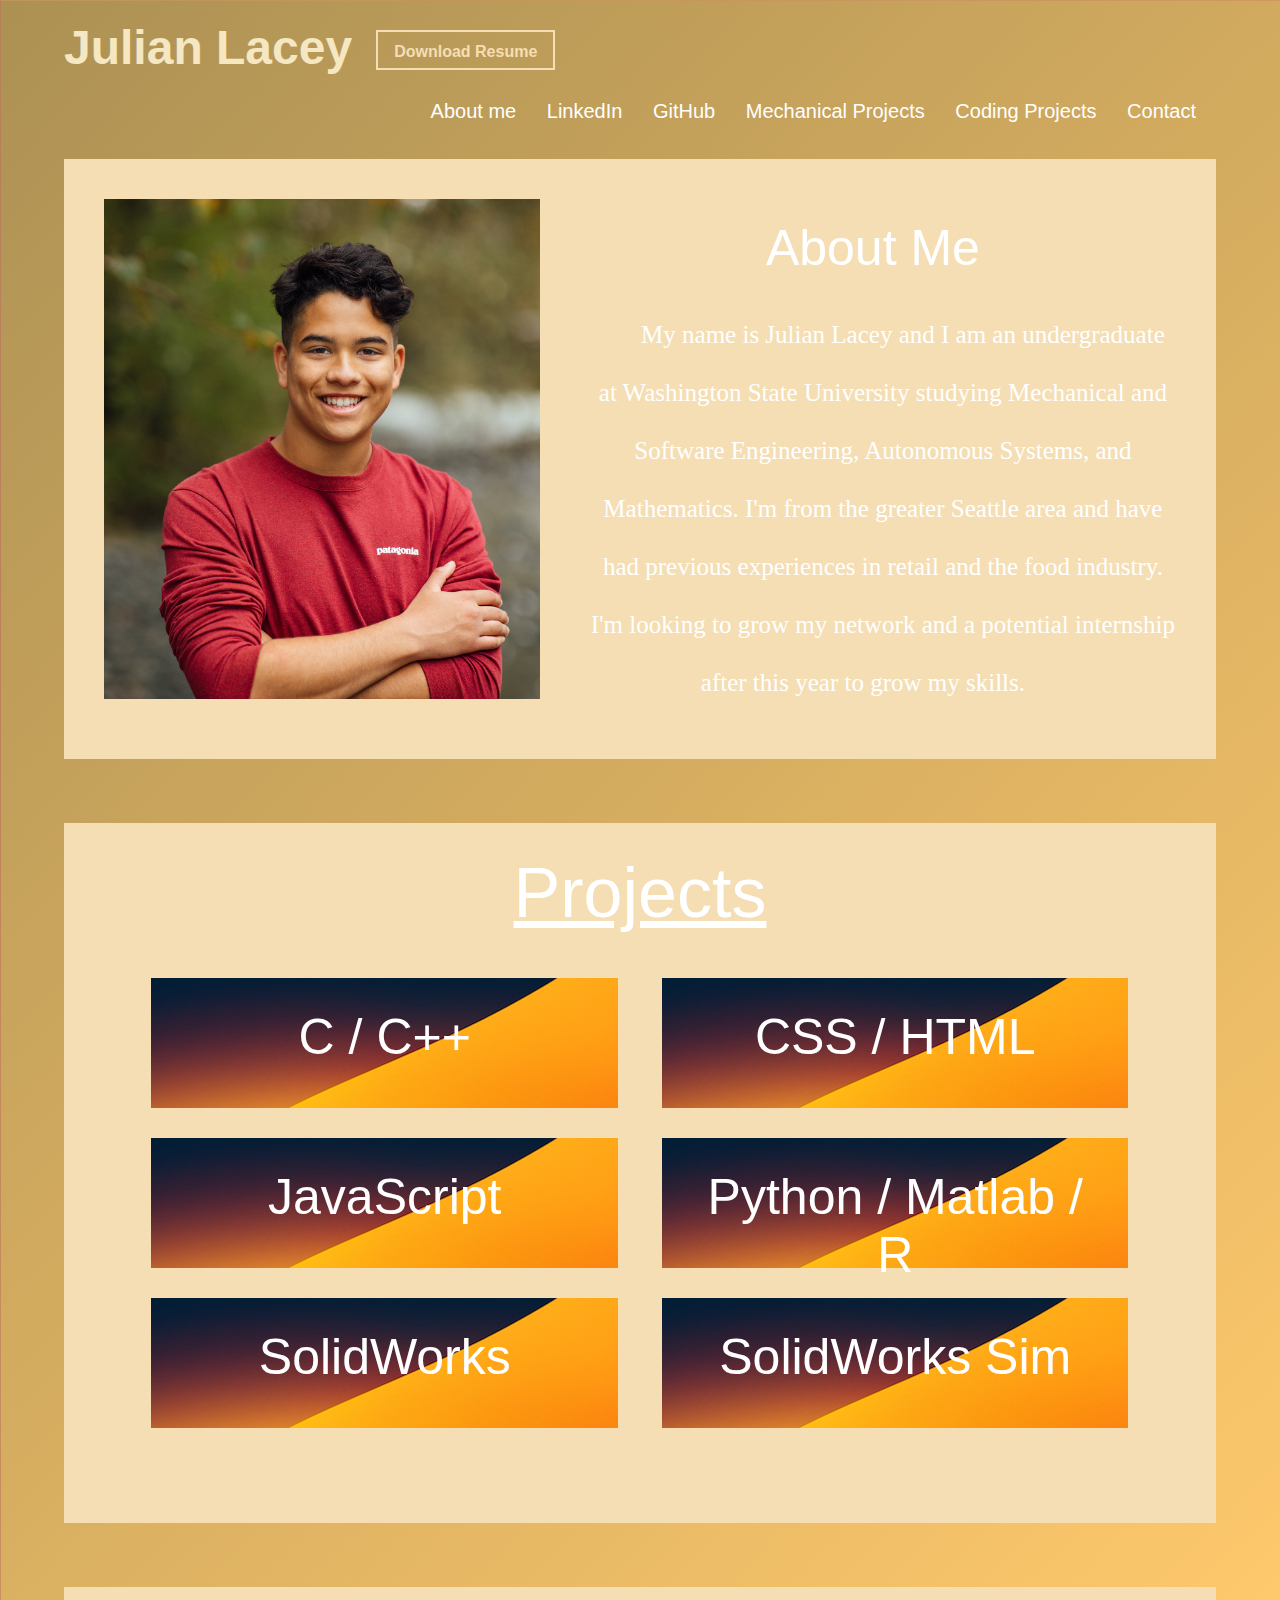
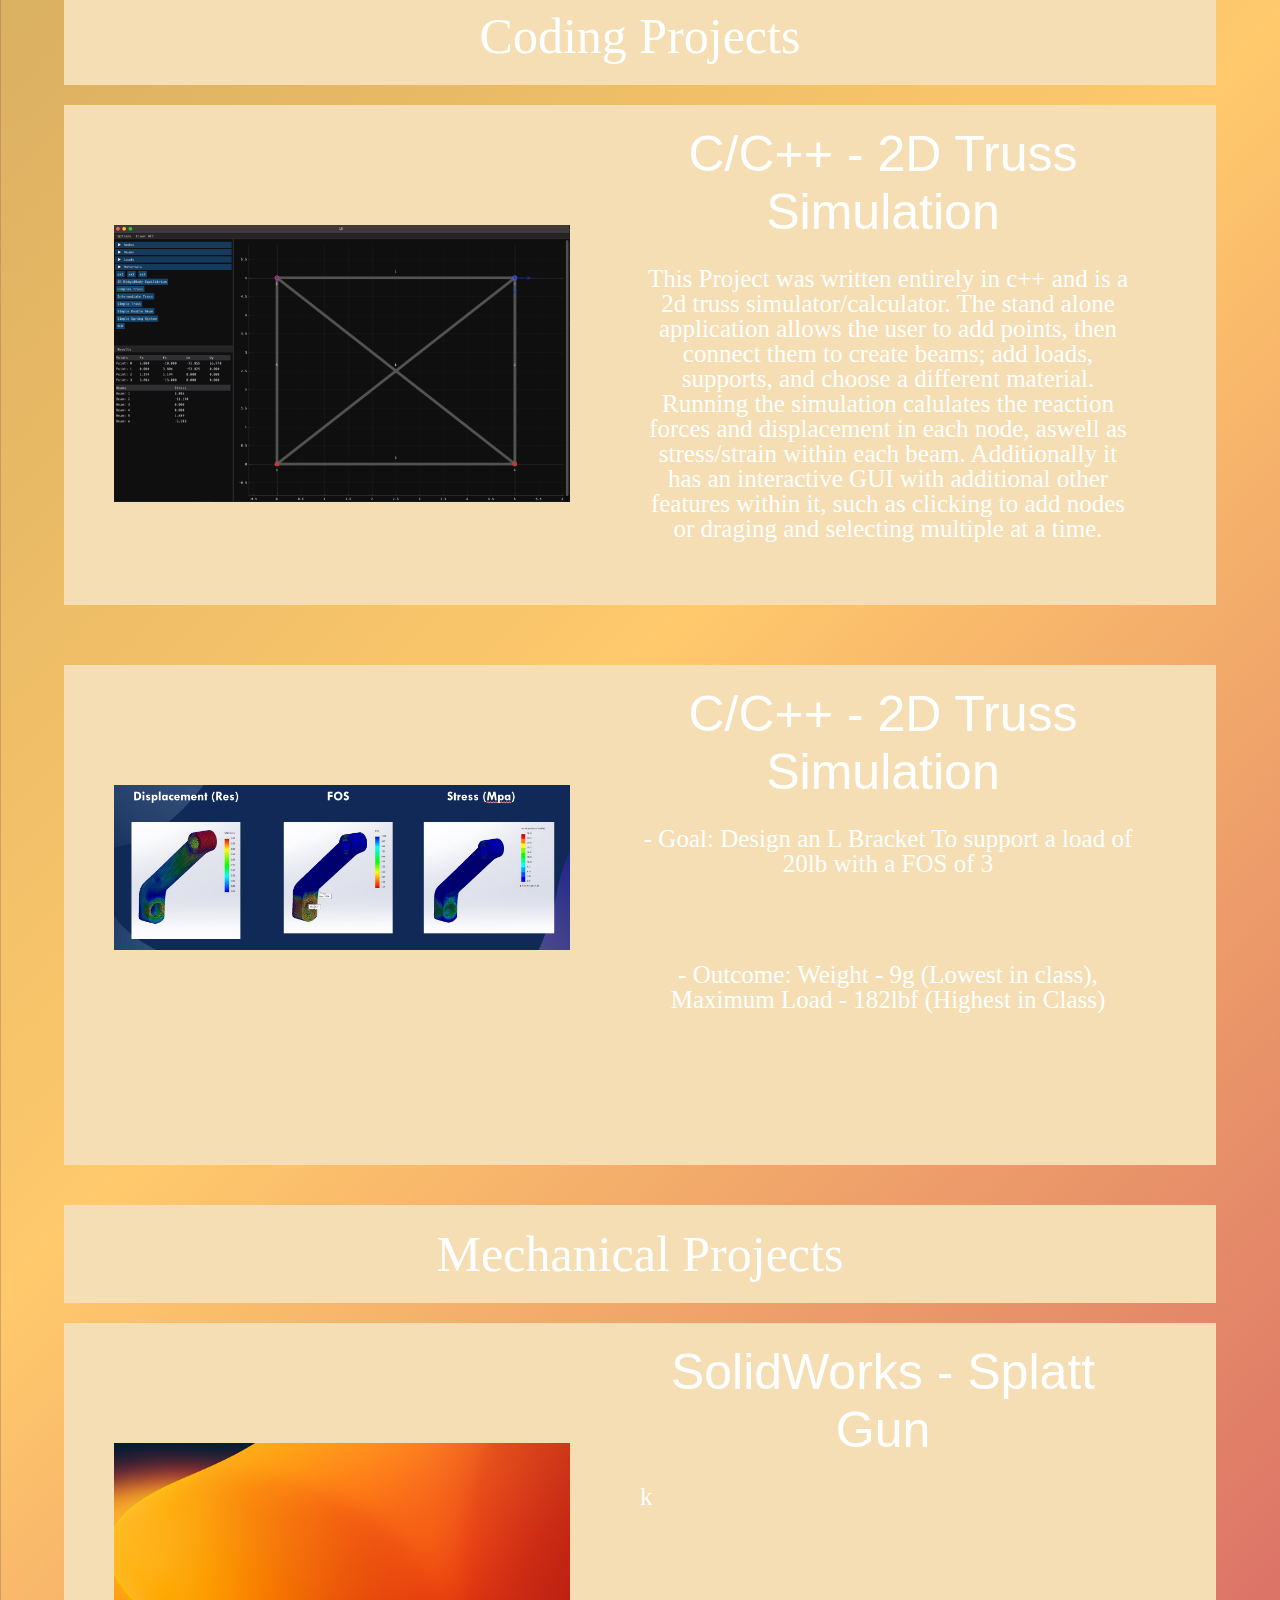
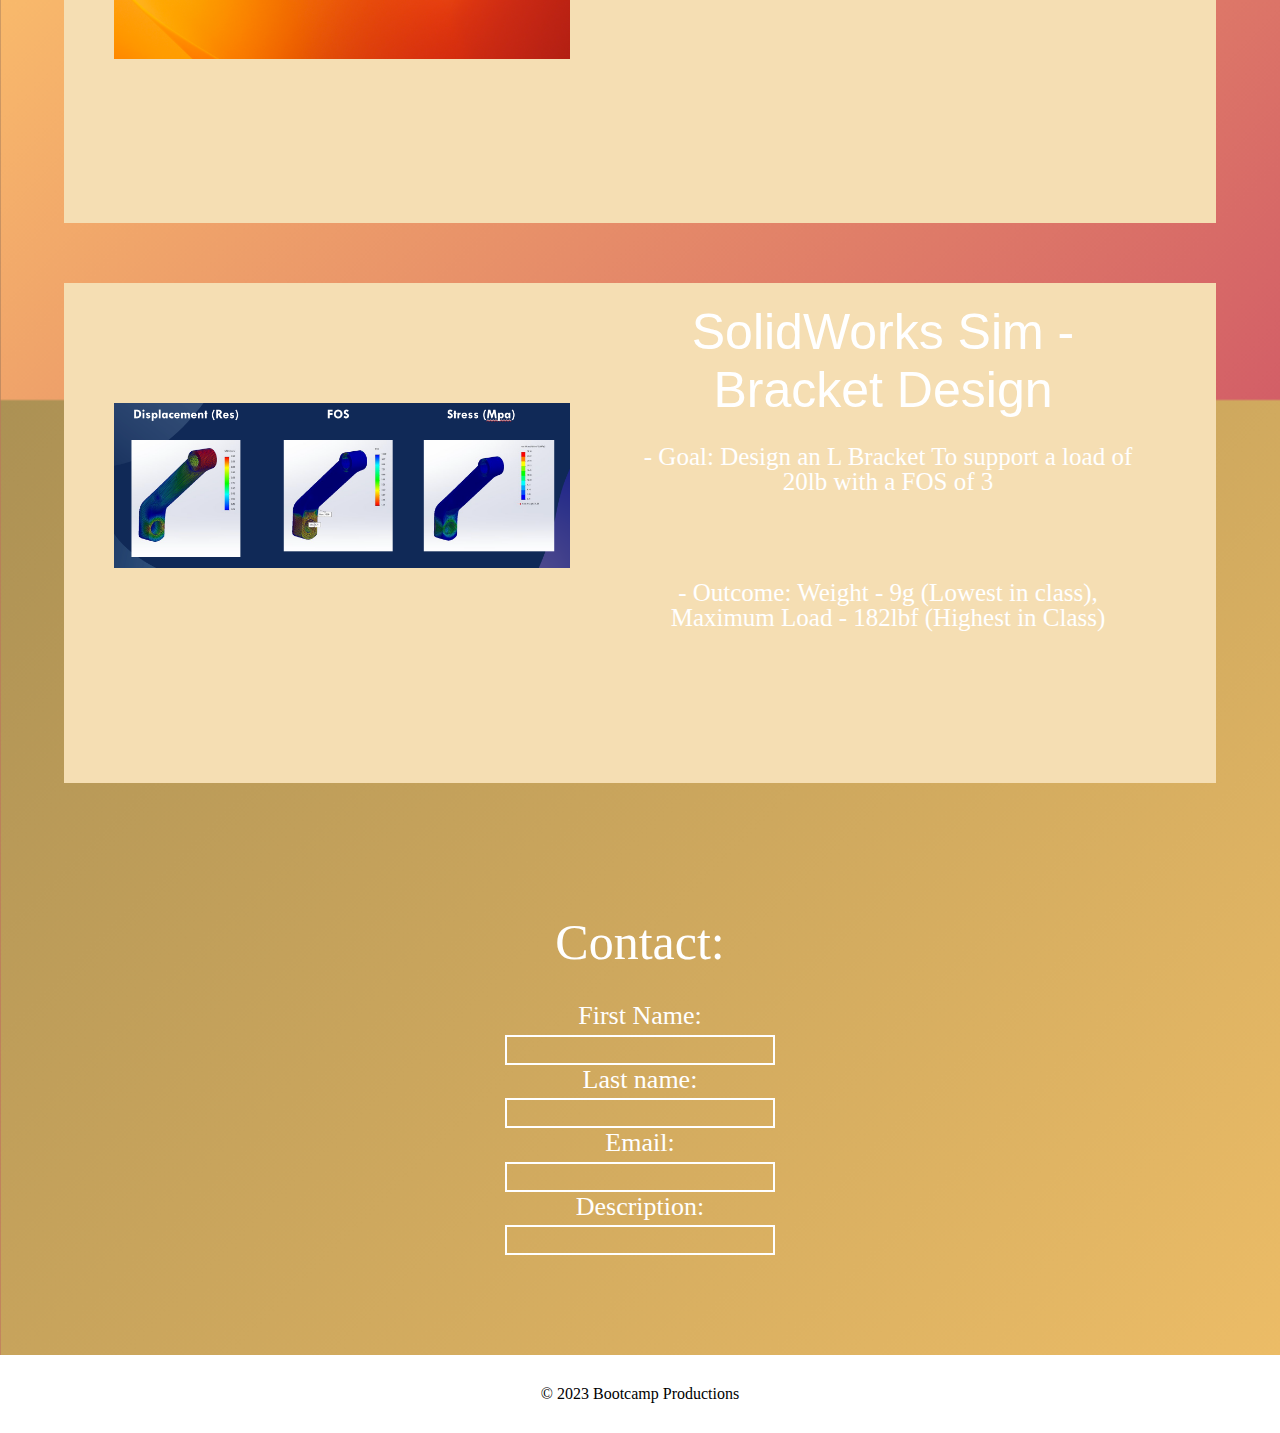
==== index.html @ 2eef19ff "Initial Commit" ====
<!DOCTYPE html>
<html lang="en-us">
  <head>
    <meta charset="UTF-8" />
    <link rel="stylesheet" href="./assets/css/style.css" />
    <title>Julian Lacey - Portfolio</title>
  </head>
  <body>
    <header>
      <h1>Julian Lacey</h1>
      <button class="button-1" href="./assets" download="JulianLaceyResume.pdf">
        Download Resume
      </button>
      <div>
        <ul>
          <li>
            <a href="#About me">About me</a>
          </li>
          <li>
            <a href="https://www.linkedin.com/in/julacey">LinkedIn</a>
          </li>
          <li>
            <a href="https://github.com/JulianmLacey">GitHub</a>
          </li>

          <li>
            <a href="#Gallery">Mechanical Projects</a>
          </li>
          <li>
            <a href="#Gallery">Coding Projects</a>
          </li>
          <li>
            <a href="#Contact">Contact</a>
          </li>
        </ul>
      </div>
    </header>

    <main>
      <img src="./assets/images/me 2.jpeg" />
      <h4>About Me</h4>
      <a
        >My name is Julian Lacey and I am an undergraduate at Washington State
        University studying Mechanical and Software Engineering, Autonomous
        Systems, and Mathematics. I'm from the greater Seattle area and have had
        previous experiences in retail and the food industry. I'm looking to
        grow my network and a potential internship after this year to grow my
        skills.
      </a>
    </main>

    <div class="portfolio">
      <h3>Projects</h3>
      <div class="cont">
        <div class="card"><h4>C / C++</h4></div>
        <div class="card">
          <h4>CSS / HTML</h4>
        </div>

        <div class="card"><h4>JavaScript</h4></div>
        <div class="card"><h4>Python / Matlab / R</h4></div>
        <div class="card"><h4>SolidWorks</h4></div>
        <div class="card"><h4>SolidWorks Sim</h4></div>
      </div>
    </div>

    <div class="projects">

      <h4>Coding Projects</h4>
      <ul>
        <li>
          <div class="content">
            <img src="../assets/images/DSM.png" />
            <h4>C/C++ - 2D Truss Simulation</h4>
            <a>This Project was written entirely in c++ and is a 2d truss simulator/calculator. The stand alone application 
            allows the user to add points, then connect them to create beams; add loads, supports, and choose a different material.
            Running the simulation calulates the reaction forces and displacement in each node, aswell as stress/strain within each beam. 
            Additionally it has an interactive GUI with additional other features within it, such as clicking to add nodes or draging and selecting multiple
            at a time.
            </a>
          </div>
        </li>

        <li>
          <div class="content">
            <img src="../assets/images/Simulation.png" />
            <h4>C/C++ - 2D Truss Simulation</h4>
            <a>- Goal: Design an L Bracket To support a load of 20lb with a FOS of 3</a>
            <br><br>
            <a>- Outcome: Weight - 9g (Lowest in class), Maximum Load - 182lbf (Highest in Class)</a>

          </div>
        </li>
      </ul>

      <h4>Mechanical Projects</h4>
      <ul>
        <li>
          <div class="content">
            <img src="../assets/images/TEMP.png" />
            <h4>SolidWorks - Splatt Gun</h4>
            <a>k</a>
          </div>
        </li>

        <li>
          <div class="content">
            <img src="../assets/images/Simulation.png" />
            <h4>SolidWorks Sim - Bracket Design</h4>
            <a>- Goal: Design an L Bracket To support a load of 20lb with a FOS of 3</a>
            <br><br>
            <a>- Outcome: Weight - 9g (Lowest in class), Maximum Load - 182lbf (Highest in Class)</a>

          </div>
        </li>
      </ul>

      



    </div>

    <div class="form-style">
      <h3>Contact:</h3>
      <form>
        <label for="firstName">First Name:</label><br />
        <input type="text" id="firstName" name="firstName" /><br />
        <label for="lastName">Last name:</label><br />
        <input type="text" id="lastName" name="lastName" /><br />
        <label for="email">Email:</label><br />
        <input type="text" id="email" name="email" /><br />
        <label for="Description">Description:</label><br />
        <input type="text" id="Description" name="Description" /><br />
      </form>
    </div>

    
  </body>

  <div class="footer">
    <p>&copy; 2023 Bootcamp Productions</p>
  </div>
</html>
---- assets/css/style.css ----
* {
    box-sizing: border-box;
    padding: 0;
    margin: 0;
    
  }
  
  /* Sets the background color of the page*/
  body {
    background-color: #d9dcd6;
    
  }
  
  /* Sets The font padding and color of the header bar */
  header {
    padding-block: 20px;

    background-color: rgba(0, 0, 0, 0);
    color: rgb(244, 231, 194);
    margin-inline: 5%;
  }
  
  /* font and position of page selectors */
  header h1 {
    font-family: "Trebuchet MS", "Lucida Sans Unicode", "Lucida Grande",
    "Lucida Sans", Arial, sans-serif;
    display: inline-block;
    font-size: 48px;
  }
  
  /* Sets the style of the header */
  header div {
    padding-top: 25px;
    margin-right: 20px;
    float: right;
    font-family: "Gill Sans", "Gill Sans MT", Calibri, "Trebuchet MS", sans-serif;
    font-size: 20px;
    display: inline-flexbox;
    width: max-content;
  }
  
  /* sets the style of the header list */
  header div ul {
    list-style-type: none;
    align-items: center;
    flex-wrap: wrap;
    display: inline;
    flex-direction: column;
  }
  
  /* sets the style of the header list items, positioning*/
  header div ul li {
    display: inline-block;
    margin-left: 25px;
    scroll-behavior: smooth;
  }
  
  /* sets the of the universial text, white with no underline for links */
  a {
    color: white;
    text-decoration: none;
  }
  
  main{
    width:90%;
    height: 800px;
    background-color: wheat;
    margin:5%;
    display: inline-flexbox;
    padding: 40px;
    color:white;
    text-align: center;
    font-size: 50px;
    

    font-weight: lighter;
  }

  main img{
    max-height: 500px;
    display:flex;
    float: left;
    margin-right:50px;
  }

  main h4{
    display: block;
    font-family: "Gill Sans", "Gill Sans MT", Calibri, "Trebuchet MS", sans-serif;
    font-weight: 4;
    padding: 20px;
    margin-left: 50px;
  }
  main a{
    display: inline;
    font-size: 25px;
    line-height: 1;
    padding-inline: 20px;
    margin-inline: 20px;
    padding-block: 5px;
  }

  .content {
    width: 75%;
    height: 2000px;
    display: inline-block;
    margin-left: 12.5%;
  }
  
  .form-style {
    text-align: center;
    font-size: 26px;
    margin: 100px;
    color: white;
  }
  
  .form-style h3 {
    font-size: 50px;
    font-weight: lighter;
    margin: 30px;
  }
  
  .form {
    text-align: center;
    font-family: "Gill Sans", "Gill Sans MT", Calibri, "Trebuchet MS", sans-serif;
    font-size: 24px;
    column-width: 50%;
    color: white;
    text-decoration: none;
  }
  
  input {
    width: 25%;
    height: 30px;
    border: 2px solid white;
    background: none;
    text-align: left;
  }
  
  .content h2 {
    text-align: center;
  }
  
  body {
    background: linear-gradient(-45deg, #494848, #be2c64, #ffc96c, #ac9154);
    background-size: 400% 400%;
    animation: gradient 30s ease infinite;
    height: 100vh;
  }
  
  @keyframes gradient {
    0% {
      background-position: 0% 50%;
    }
  
    50% {
      background-position: 100% 50%;
    }
  
    100% {
      background-position: 0% 50%;
    }
  }
  

  main {
    height: 600px;
    

  }

  .portfolio{
    height: 700px;
    width: 90%;
    margin: 5%;

    background-color: wheat; 

    text-align: center;
    color:white;
    font-size: 50px;
    font-family: "Gill Sans", "Gill Sans MT", Calibri, "Trebuchet MS", sans-serif;
    font-weight: lighter;
    
  }

.portfolio h3{
    padding: 30px;
    font-size: 70px;
    font-weight: 5;
    text-decoration: underline;
}

  .portfolio .cont{
    margin-inline: 5%;
    width: inherit;
    height: 520px;
    
    flex-direction: row;
    justify-content: space-between;

    display: flexbox;
    
  }

  .portfolio .cont .card{
    display: inline-block;
    
    width: 45%;
    height: 25%;

    
    background-image: url("../images/TEMP.png");

    text-align: center;
    vertical-align: middle;
    padding: 30px;
    margin: 15px;
    
    
  }

  .portfolio h4{
    font-weight: lighter;
  }

/* CSS */
.button-1 {
  background-color: rgba(0, 0, 0, 0);

  border-style: solid;
  border-color: wheat;


  color: wheat;
  cursor: pointer;
  font-size: 16px;
  font-weight: 550;
  height: 40px;
  line-height: 20px;
  list-style: none;
  
  margin-left: 20px;
  margin-top: -20px;

  outline: none;
  padding: 10px 16px;
  position: relative;
  text-align: center;
  text-decoration: none;
  
  vertical-align: middle;
}

.button-1:hover{
  background-color: #ffffff;
}



@media screen and (max-width: 1200px) {
  header{
    display: block;
    justify-content: center;
  }
  div{
    flex-direction: row;
    display: inline-block;
    
  }
}

.projects{
  width:90%;
  height: fit-content;
  margin: 5%;
  align-items: center;
}

.projects h4{
  text-align: center;
  color:white;
  background-color: wheat;
  padding: 20px;
  font-size: 50px;
  font-weight: lighter;
  margin-bottom: -10px;
  margin-top: 10px;
}
.projects ul{
  list-style: none;
  list-style-type: none;
}
.projects .content{
  background-color: wheat;
  margin-block: 30px;
  height: 500px;
  align-self: center;
  width: 100%;
  margin-left: 0px;
  padding-right: 40px;
  
  text-align: center;
  align-items: center;

  padding-top: -10px;
}
.projects .content img{
  
  display:flex;
  float: left;

  Padding: 50px;
  margin-top: 70px;
  width:50%;
  height: fit-content;
  
  margin-right: 0px;
}

.projects .content h4{
  display: flex;
  font-family: "Gill Sans", "Gill Sans MT", Calibri, "Trebuchet MS", sans-serif;
  font-weight: lighter;
  padding-block: 10px;
  margin-right: 30px;

}

.projects .content a{
  display: flex;
  font-size: 25px;
  line-height: 1;
  padding-inline: 20px;
  margin: 20px;
  padding-block: 5px;
  
}
.footer {
  padding: 30px;
  bottom: 0px;
  clear: both;
  text-align: center;
  background-color: white;
}

.footer h2 {
  font-size: 20px;
}
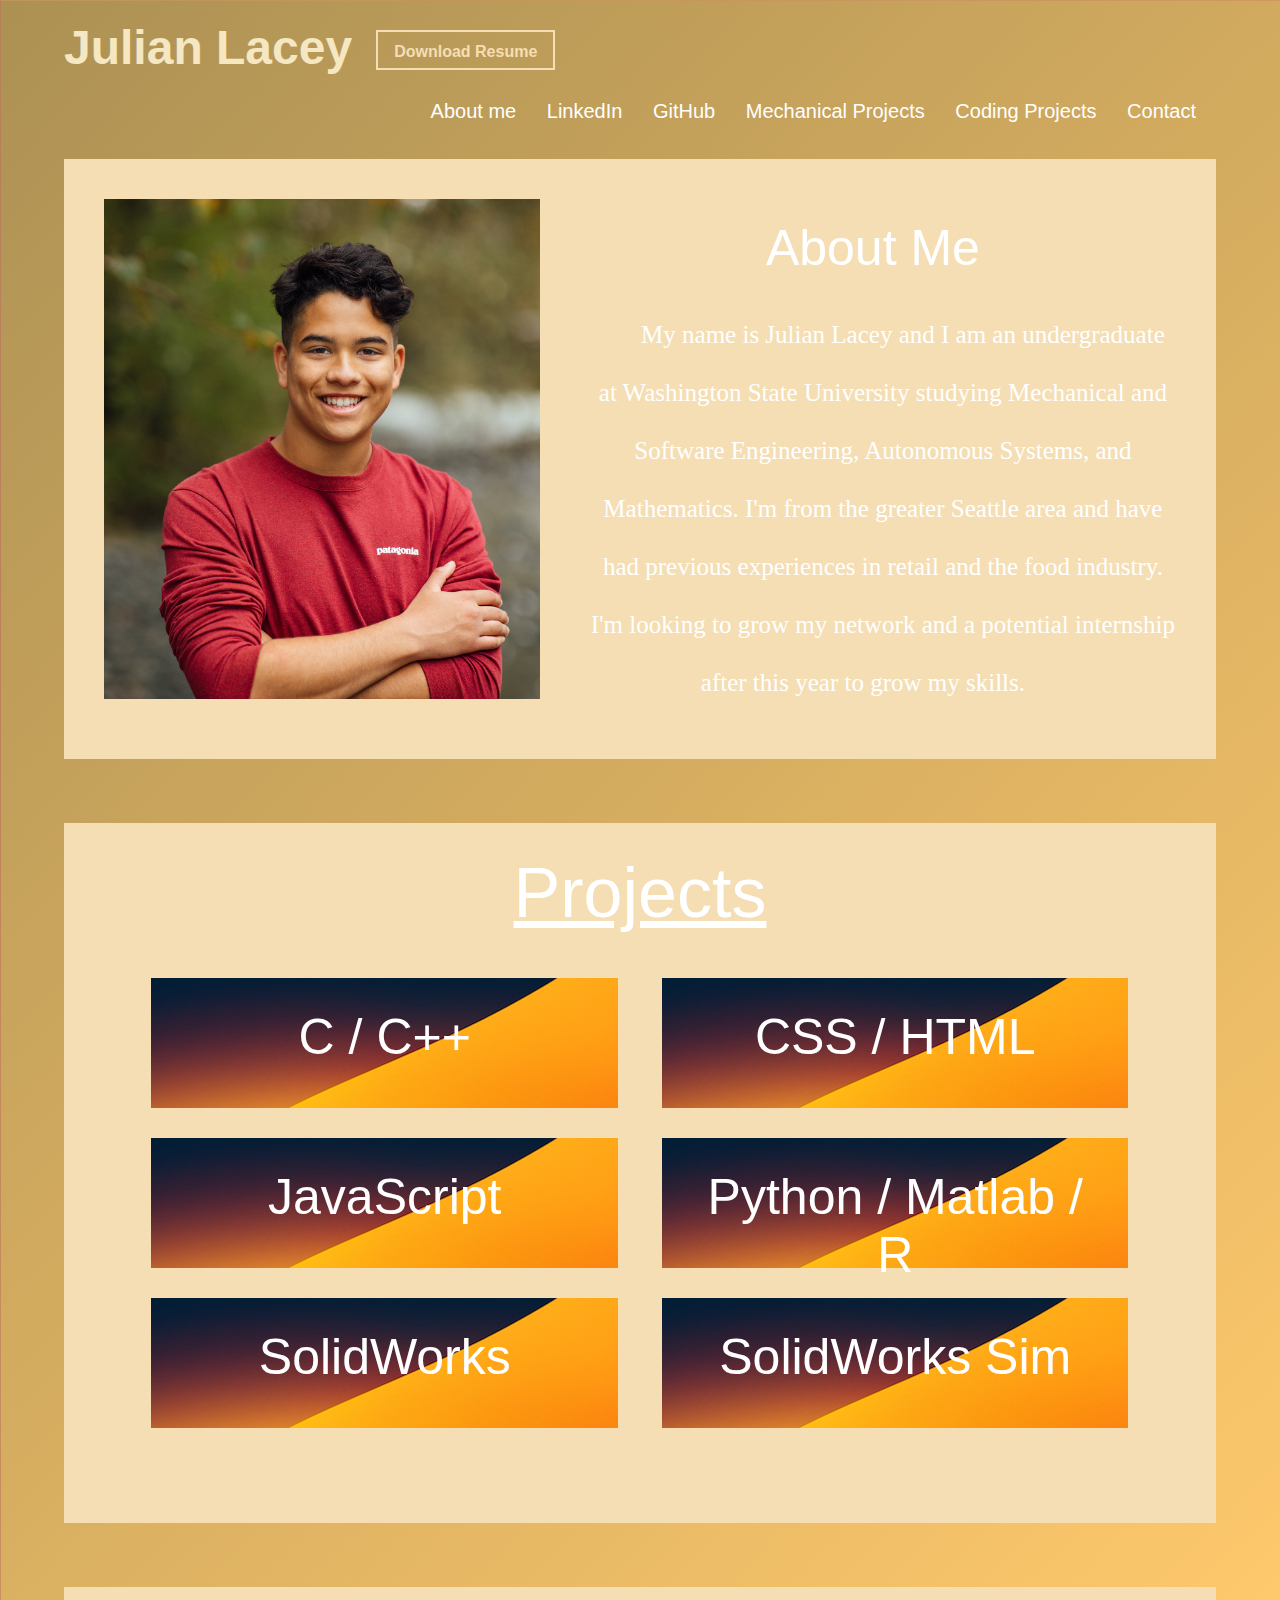
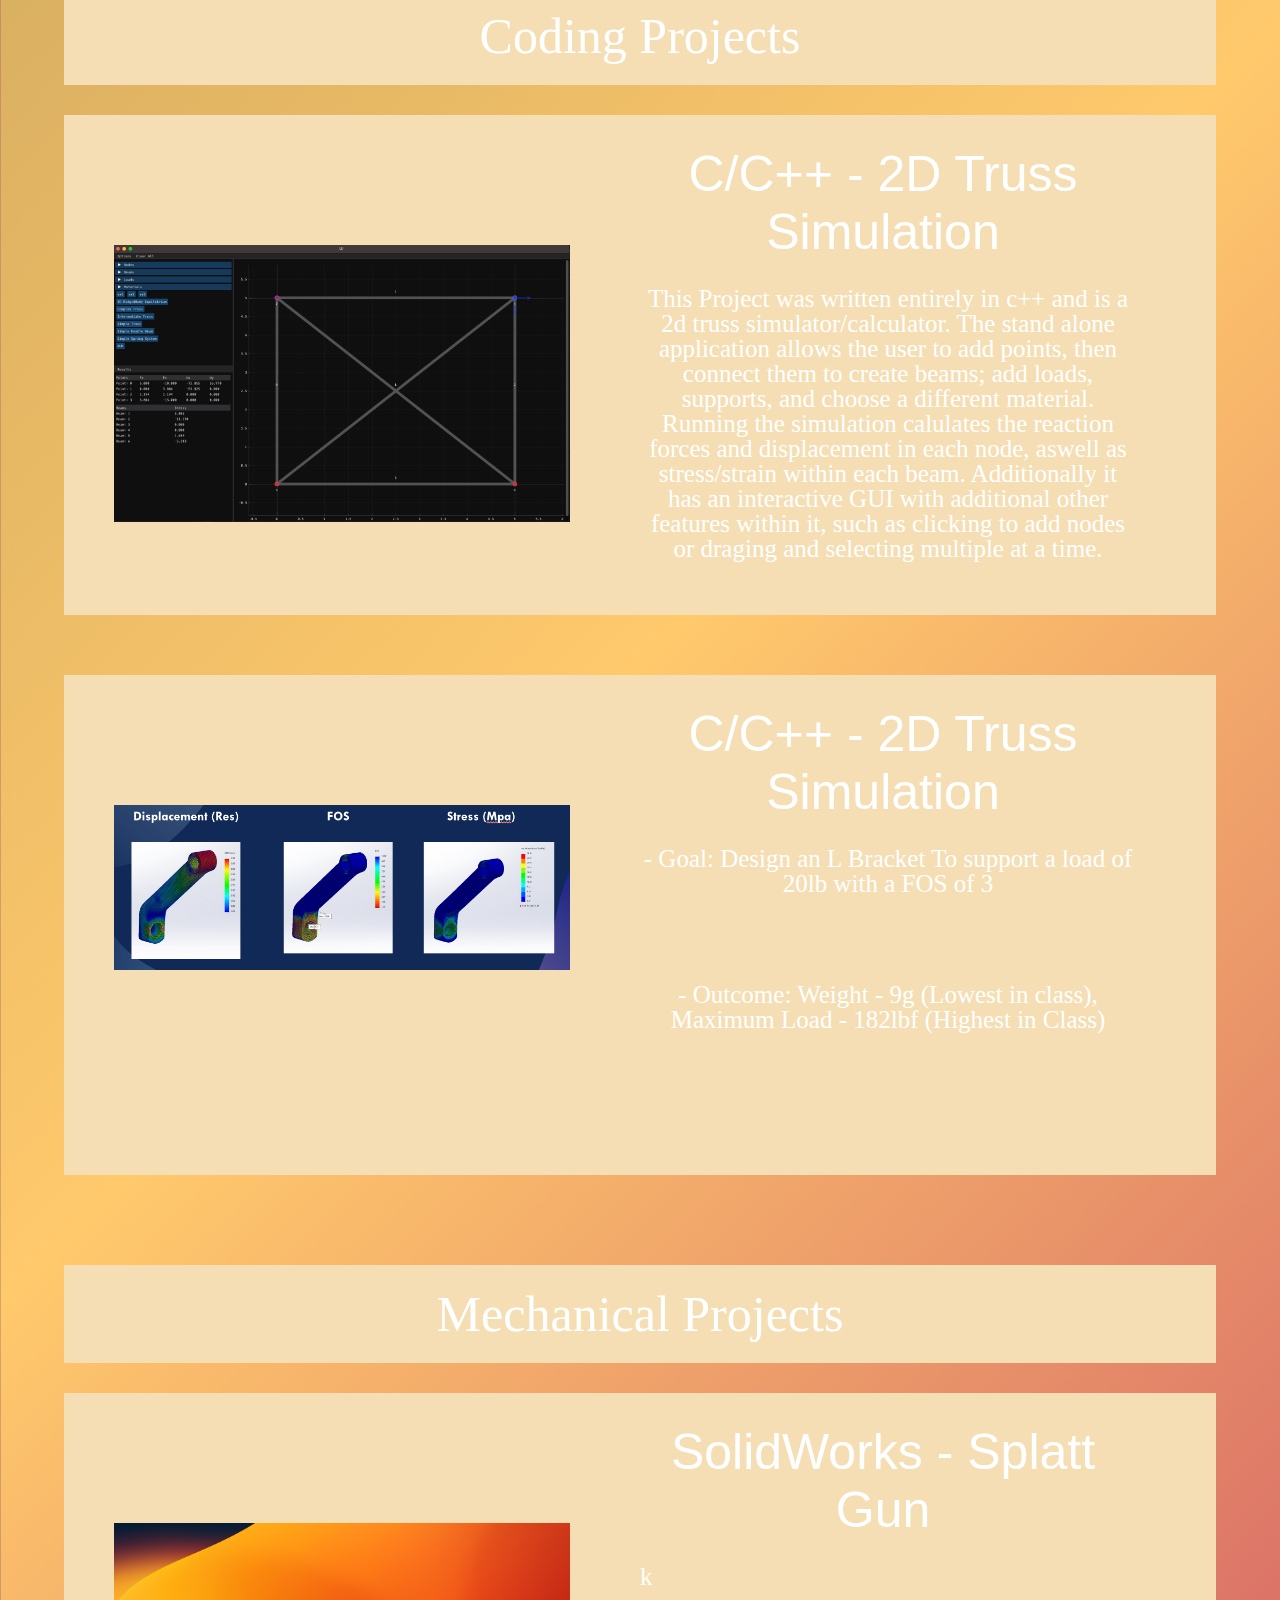
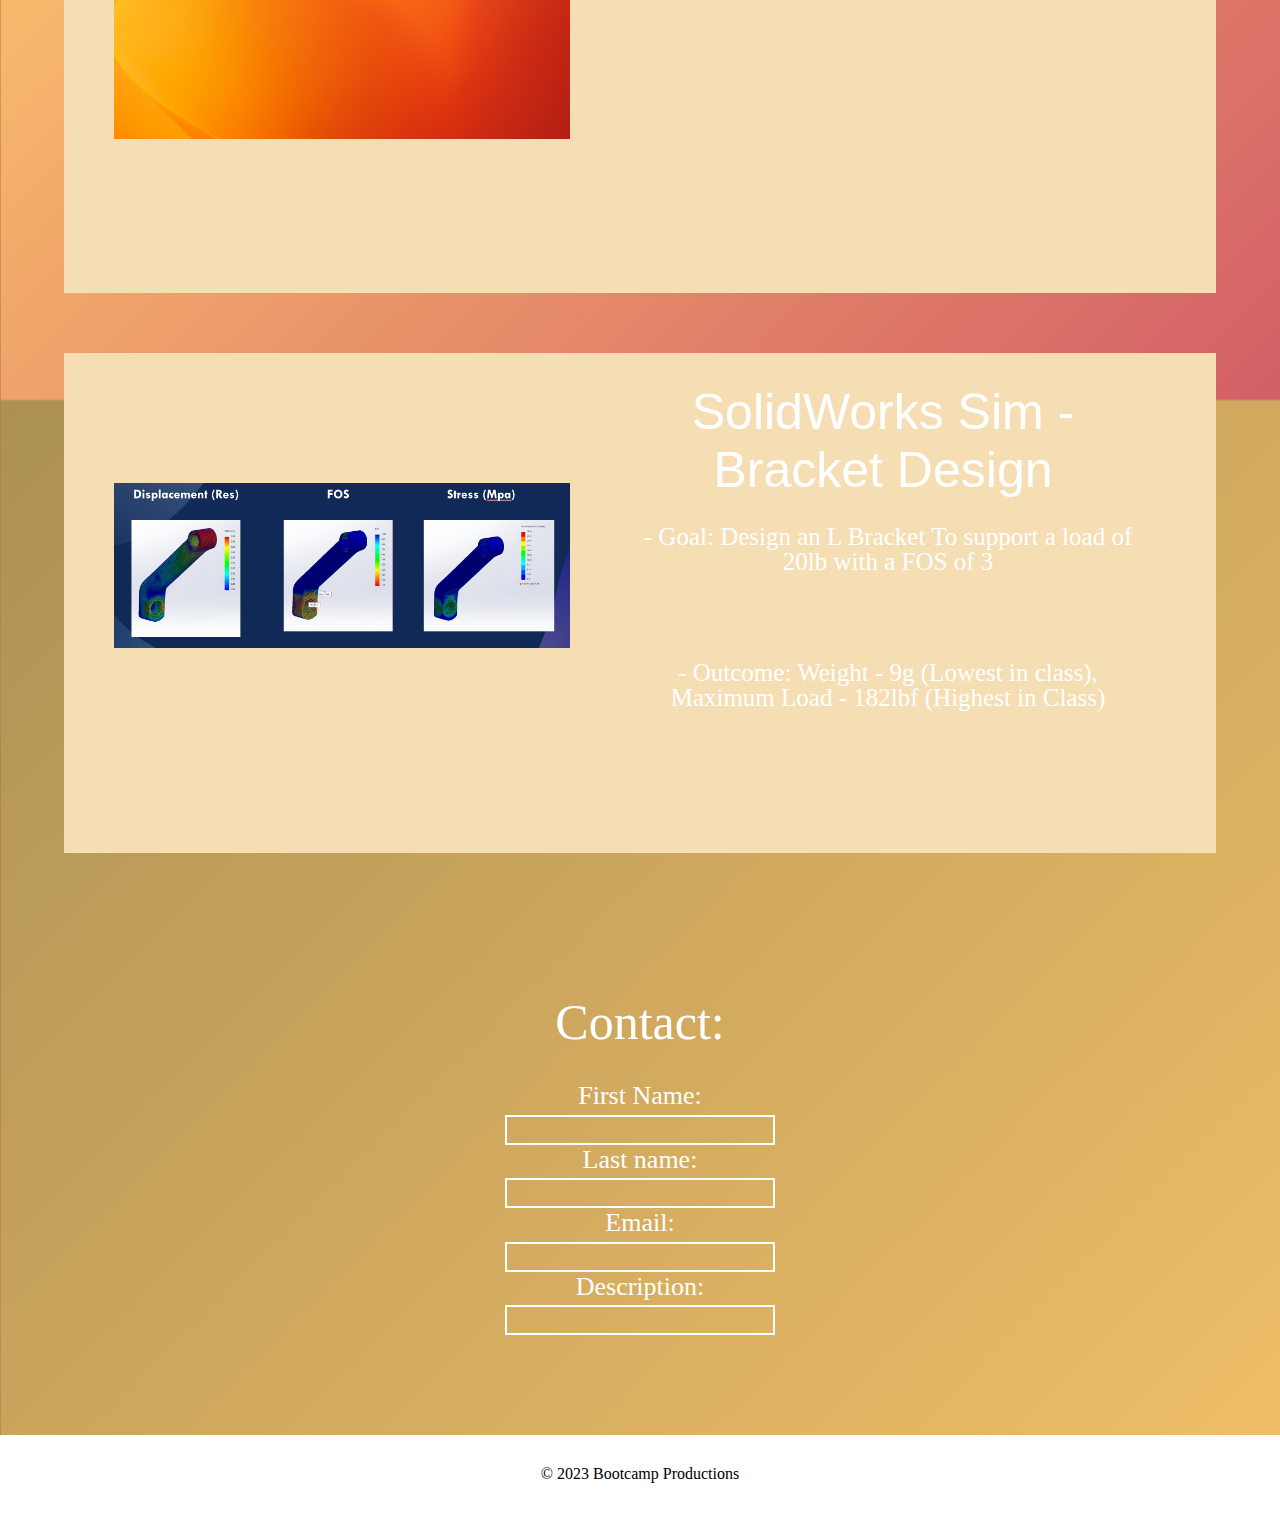
==== commit 969a5c7a: "Screen Adjustment flex" ====
--- a/index.html
+++ b/index.html
@@ -52,7 +52,7 @@
     <div class="portfolio">
       <h3>Projects</h3>
       <div class="cont">
-        <div class="card"><h4>C / C++</h4></div>
+        <div class="card"><h4 href="#C++">C / C++</h4></div>
         <div class="card">
           <h4>CSS / HTML</h4>
         </div>
@@ -69,7 +69,7 @@
       <h4>Coding Projects</h4>
       <ul>
         <li>
-          <div class="content">
+          <div id="#C++" class="content">
             <img src="../assets/images/DSM.png" />
             <h4>C/C++ - 2D Truss Simulation</h4>
             <a>This Project was written entirely in c++ and is a 2d truss simulator/calculator. The stand alone application 
@@ -82,7 +82,7 @@
         </li>
 
         <li>
-          <div class="content">
+          <div id="#HTMLCSS" class="content">
             <img src="../assets/images/Simulation.png" />
             <h4>C/C++ - 2D Truss Simulation</h4>
             <a>- Goal: Design an L Bracket To support a load of 20lb with a FOS of 3</a>
@@ -92,11 +92,14 @@
           </div>
         </li>
       </ul>
+    </div>
 
+
+    <div class="projects">
       <h4>Mechanical Projects</h4>
       <ul>
         <li>
-          <div class="content">
+          <div id="#SW" class="content">
             <img src="../assets/images/TEMP.png" />
             <h4>SolidWorks - Splatt Gun</h4>
             <a>k</a>
@@ -104,7 +107,7 @@
         </li>
 
         <li>
-          <div class="content">
+          <div id="#SWS" class="content">
             <img src="../assets/images/Simulation.png" />
             <h4>SolidWorks Sim - Bracket Design</h4>
             <a>- Goal: Design an L Bracket To support a load of 20lb with a FOS of 3</a>
--- a/assets/css/style.css
+++ b/assets/css/style.css
@@ -274,6 +274,7 @@
   height: fit-content;
   margin: 5%;
   align-items: center;
+  margin-block:50px;
 }
 
 .projects h4{
@@ -289,6 +290,7 @@
 .projects ul{
   list-style: none;
   list-style-type: none;
+  padding-block: 10px;
 }
 .projects .content{
   background-color: wheat;
@@ -302,7 +304,7 @@
   text-align: center;
   align-items: center;
 
-  padding-top: -10px;
+  padding-block: 10px;
 }
 .projects .content img{
   
@@ -346,3 +348,30 @@
 .footer h2 {
   font-size: 20px;
 }
+
+@media screen and (max-width: 1200px) {
+  body header {
+    display: flexbox;
+    display: inline-flexbox;
+    flex-wrap: wrap;
+  }
+  body header h1{
+    display: block;
+  }
+  body header .button-1{
+    display: block;
+  }
+  body header div ul{
+    display: block;
+    flex-wrap: wrap;
+    float: none;
+  }
+
+  main {
+    max-width: 1200px;
+  }
+
+  main a {
+    font-size: medium;
+  }
+}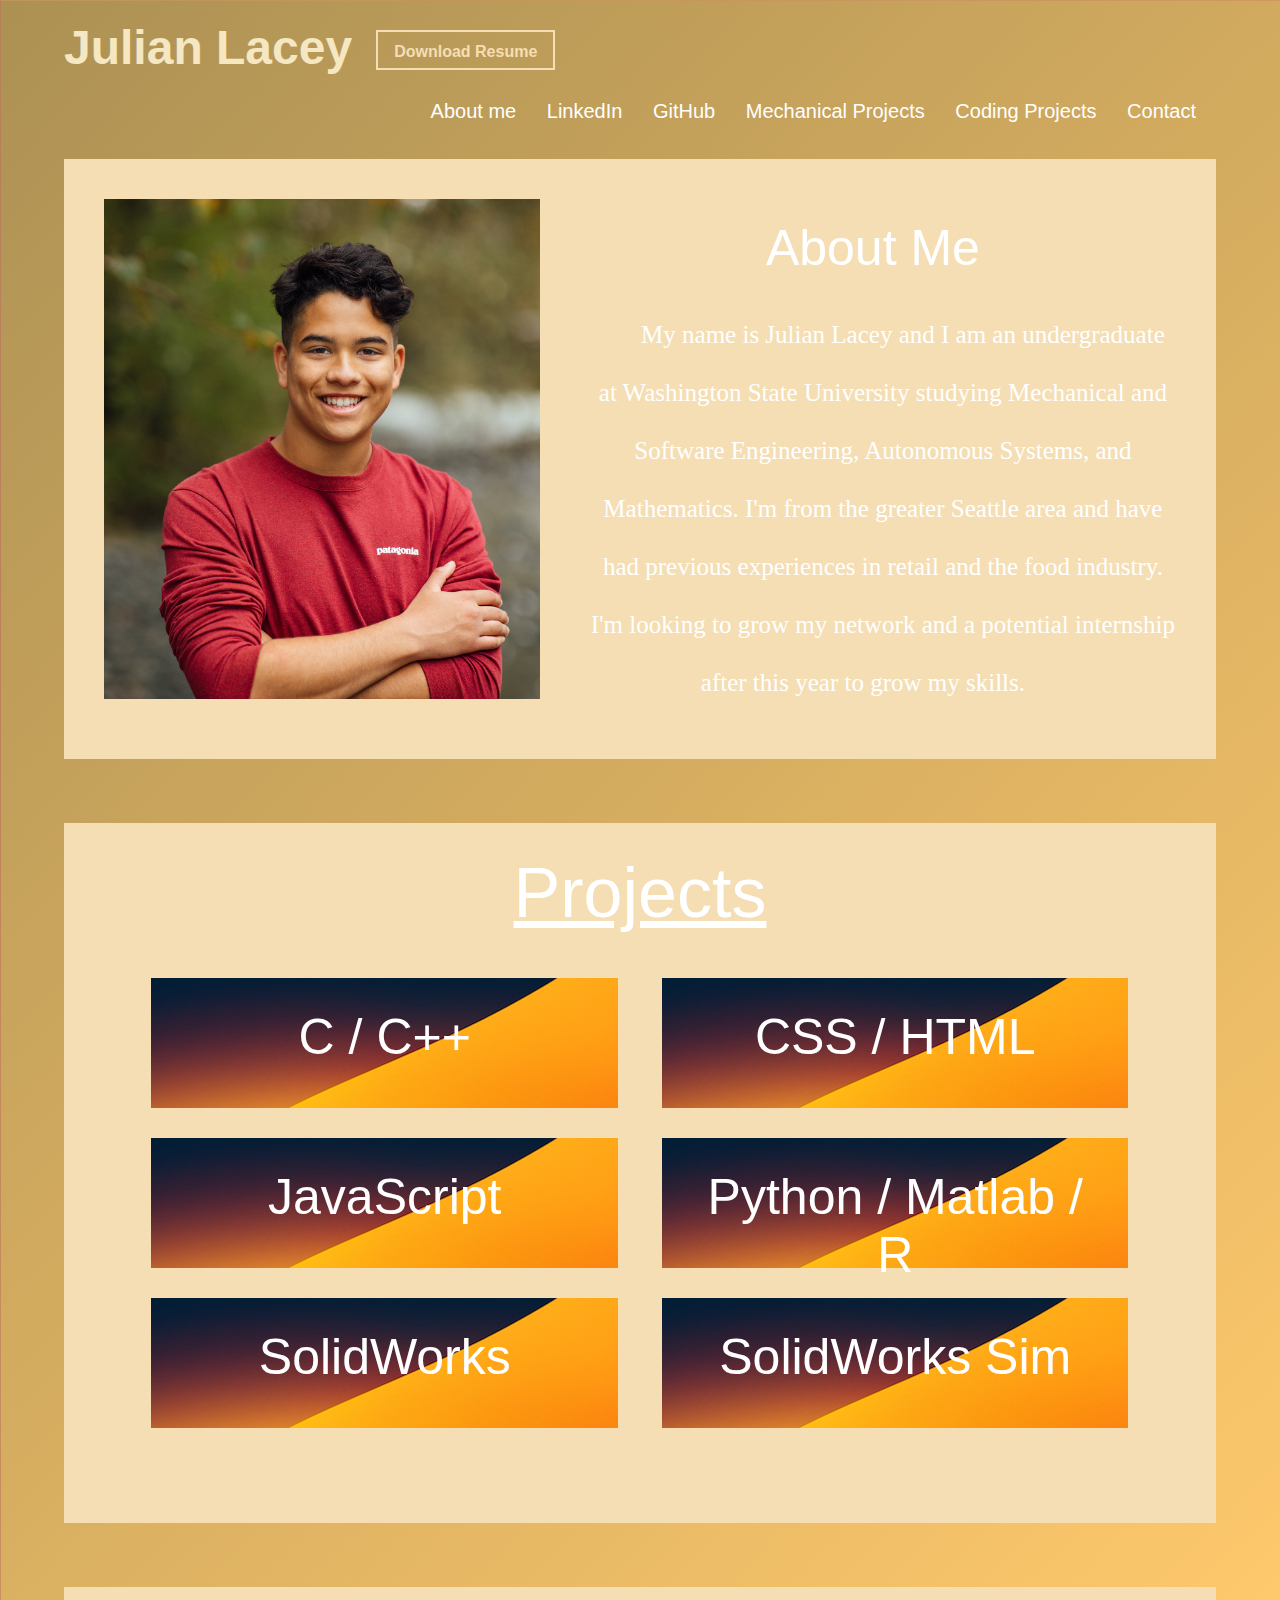
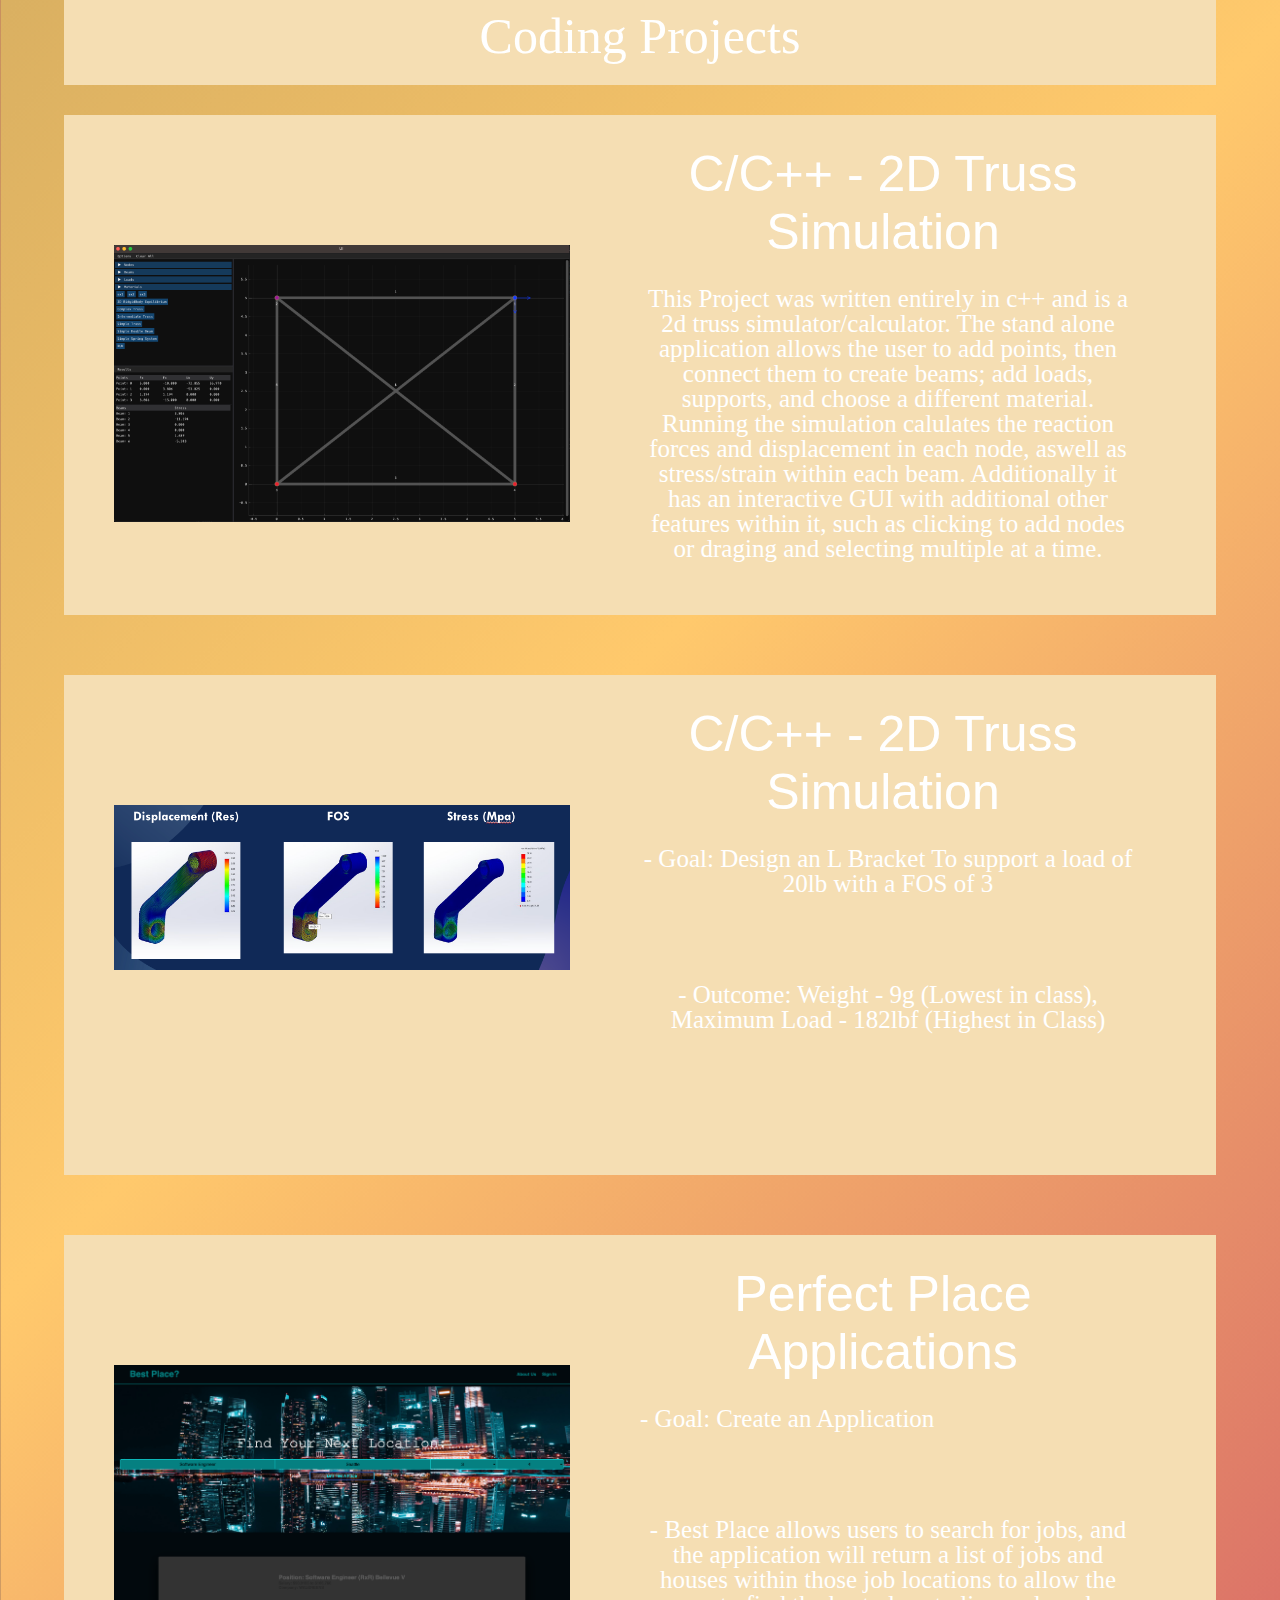
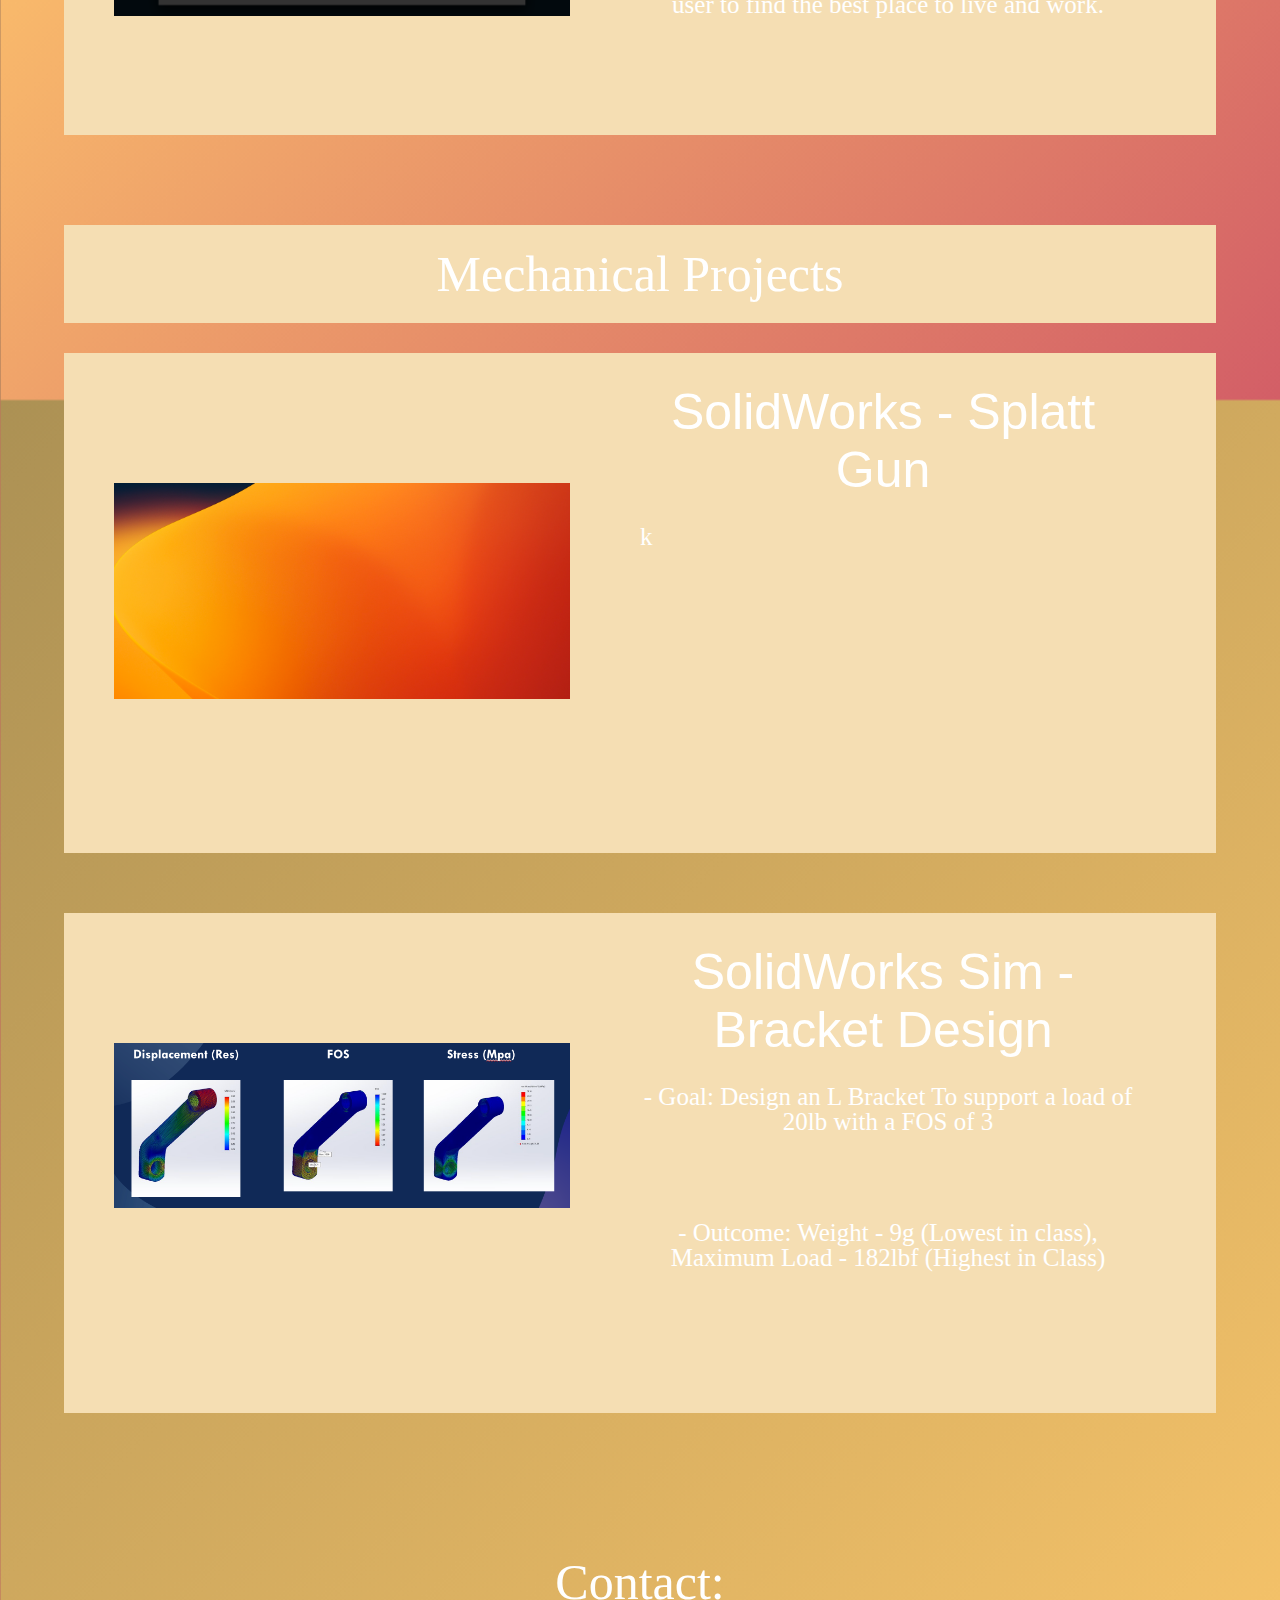
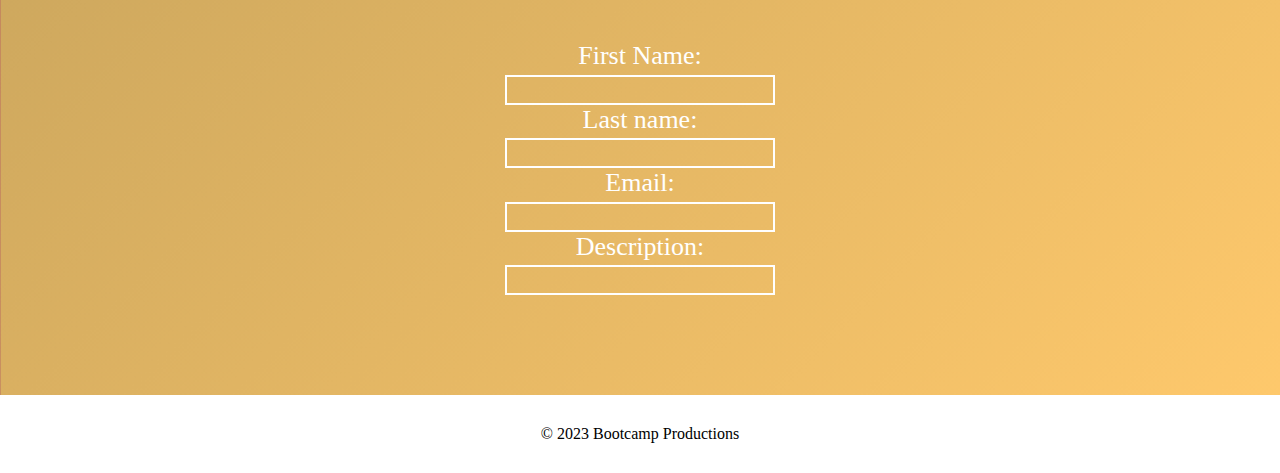
==== commit 71389039: "Updated" ====
--- a/index.html
+++ b/index.html
@@ -1,147 +1,164 @@
 <!DOCTYPE html>
 <html lang="en-us">
-  <head>
-    <meta charset="UTF-8" />
-    <link rel="stylesheet" href="./assets/css/style.css" />
-    <title>Julian Lacey - Portfolio</title>
-  </head>
-  <body>
-    <header>
-      <h1>Julian Lacey</h1>
-      <button class="button-1" href="./assets" download="JulianLaceyResume.pdf">
-        Download Resume
-      </button>
-      <div>
-        <ul>
-          <li>
-            <a href="#About me">About me</a>
-          </li>
-          <li>
-            <a href="https://www.linkedin.com/in/julacey">LinkedIn</a>
-          </li>
-          <li>
-            <a href="https://github.com/JulianmLacey">GitHub</a>
-          </li>
+	<head>
+		<meta charset="UTF-8" />
+		<link
+			rel="stylesheet"
+			href="./assets/css/style.css" />
+		<title>Julian Lacey - Portfolio</title>
+	</head>
+	<body>
+		<header>
+			<h1>Julian Lacey</h1>
+			<button
+				class="button-1"
+				href="./assets"
+				download="JulianLaceyResume.pdf">
+				Download Resume
+			</button>
+			<div>
+				<ul>
+					<li>
+						<a href="#About me">About me</a>
+					</li>
+					<li>
+						<a href="https://www.linkedin.com/in/julacey">LinkedIn</a>
+					</li>
+					<li>
+						<a href="https://github.com/JulianmLacey">GitHub</a>
+					</li>
 
-          <li>
-            <a href="#Gallery">Mechanical Projects</a>
-          </li>
-          <li>
-            <a href="#Gallery">Coding Projects</a>
-          </li>
-          <li>
-            <a href="#Contact">Contact</a>
-          </li>
-        </ul>
-      </div>
-    </header>
+					<li>
+						<a href="#Gallery">Mechanical Projects</a>
+					</li>
+					<li>
+						<a href="#Gallery">Coding Projects</a>
+					</li>
+					<li>
+						<a href="#Contact">Contact</a>
+					</li>
+				</ul>
+			</div>
+		</header>
 
-    <main>
-      <img src="./assets/images/me 2.jpeg" />
-      <h4>About Me</h4>
-      <a
-        >My name is Julian Lacey and I am an undergraduate at Washington State
-        University studying Mechanical and Software Engineering, Autonomous
-        Systems, and Mathematics. I'm from the greater Seattle area and have had
-        previous experiences in retail and the food industry. I'm looking to
-        grow my network and a potential internship after this year to grow my
-        skills.
-      </a>
-    </main>
+		<main>
+			<img src="./assets/images/me 2.jpeg" />
+			<h4>About Me</h4>
+			<a>My name is Julian Lacey and I am an undergraduate at Washington State University studying Mechanical and Software Engineering, Autonomous Systems, and Mathematics. I'm from the greater Seattle area and have had previous experiences in retail and the food industry. I'm looking to grow my network and a potential internship after this year to grow my skills. </a>
+		</main>
 
-    <div class="portfolio">
-      <h3>Projects</h3>
-      <div class="cont">
-        <div class="card"><h4 href="#C++">C / C++</h4></div>
-        <div class="card">
-          <h4>CSS / HTML</h4>
-        </div>
+		<div class="portfolio">
+			<h3>Projects</h3>
+			<div class="cont">
+				<div class="card"><h4 href="#C++">C / C++</h4></div>
+				<div class="card">
+					<h4>CSS / HTML</h4>
+				</div>
 
-        <div class="card"><h4>JavaScript</h4></div>
-        <div class="card"><h4>Python / Matlab / R</h4></div>
-        <div class="card"><h4>SolidWorks</h4></div>
-        <div class="card"><h4>SolidWorks Sim</h4></div>
-      </div>
-    </div>
+				<div class="card"><h4>JavaScript</h4></div>
+				<div class="card"><h4>Python / Matlab / R</h4></div>
+				<div class="card"><h4>SolidWorks</h4></div>
+				<div class="card"><h4>SolidWorks Sim</h4></div>
+			</div>
+		</div>
 
-    <div class="projects">
+		<div class="projects">
+			<h4>Coding Projects</h4>
+			<ul>
+				<li>
+					<div
+						id="#C++"
+						class="content">
+						<img src="../assets/images/DSM.png" />
+						<h4>C/C++ - 2D Truss Simulation</h4>
+						<a
+							>This Project was written entirely in c++ and is a 2d truss simulator/calculator. The stand alone application allows the user to add points, then connect them to create beams; add loads, supports, and choose a different material. Running the simulation calulates the reaction forces and displacement in each node, aswell as stress/strain within each beam. Additionally it has an
+							interactive GUI with additional other features within it, such as clicking to add nodes or draging and selecting multiple at a time.
+						</a>
+					</div>
+				</li>
 
-      <h4>Coding Projects</h4>
-      <ul>
-        <li>
-          <div id="#C++" class="content">
-            <img src="../assets/images/DSM.png" />
-            <h4>C/C++ - 2D Truss Simulation</h4>
-            <a>This Project was written entirely in c++ and is a 2d truss simulator/calculator. The stand alone application 
-            allows the user to add points, then connect them to create beams; add loads, supports, and choose a different material.
-            Running the simulation calulates the reaction forces and displacement in each node, aswell as stress/strain within each beam. 
-            Additionally it has an interactive GUI with additional other features within it, such as clicking to add nodes or draging and selecting multiple
-            at a time.
-            </a>
-          </div>
-        </li>
+				<li>
+					<div
+						id="#HTMLCSS"
+						class="content">
+						<img src="../assets/images/Simulation.png" />
+						<h4>C/C++ - 2D Truss Simulation</h4>
+						<a>- Goal: Design an L Bracket To support a load of 20lb with a FOS of 3</a>
+						<br /><br />
+						<a>- Outcome: Weight - 9g (Lowest in class), Maximum Load - 182lbf (Highest in Class)</a>
+					</div>
+				</li>
 
-        <li>
-          <div id="#HTMLCSS" class="content">
-            <img src="../assets/images/Simulation.png" />
-            <h4>C/C++ - 2D Truss Simulation</h4>
-            <a>- Goal: Design an L Bracket To support a load of 20lb with a FOS of 3</a>
-            <br><br>
-            <a>- Outcome: Weight - 9g (Lowest in class), Maximum Load - 182lbf (Highest in Class)</a>
+				<li>
+					<div
+						id="#JS"
+						class="content">
+						<img src="../assets/images/BestPlaceMockup.png" />
+						<h4>Perfect Place Applications</h4>
+						<a>- Goal: Create an Application</a>
+						<br /><br />
+						<a>- Best Place allows users to search for jobs, and the application will return a list of jobs and houses within those job locations to allow the user to find the best place to live and work. </a>
+					</div>
+				</li>
+			</ul>
+		</div>
 
-          </div>
-        </li>
-      </ul>
-    </div>
+		<div class="projects">
+			<h4>Mechanical Projects</h4>
+			<ul>
+				<li>
+					<div
+						id="#SW"
+						class="content">
+						<img src="../assets/images/TEMP.png" />
+						<h4>SolidWorks - Splatt Gun</h4>
+						<a>k</a>
+					</div>
+				</li>
 
+				<li>
+					<div
+						id="#SWS"
+						class="content">
+						<img src="../assets/images/Simulation.png" />
+						<h4>SolidWorks Sim - Bracket Design</h4>
+						<a>- Goal: Design an L Bracket To support a load of 20lb with a FOS of 3</a>
+						<br /><br />
+						<a>- Outcome: Weight - 9g (Lowest in class), Maximum Load - 182lbf (Highest in Class)</a>
+					</div>
+				</li>
+			</ul>
+		</div>
 
-    <div class="projects">
-      <h4>Mechanical Projects</h4>
-      <ul>
-        <li>
-          <div id="#SW" class="content">
-            <img src="../assets/images/TEMP.png" />
-            <h4>SolidWorks - Splatt Gun</h4>
-            <a>k</a>
-          </div>
-        </li>
+		<div class="form-style">
+			<h3>Contact:</h3>
+			<form>
+				<label for="firstName">First Name:</label><br />
+				<input
+					type="text"
+					id="firstName"
+					name="firstName" /><br />
+				<label for="lastName">Last name:</label><br />
+				<input
+					type="text"
+					id="lastName"
+					name="lastName" /><br />
+				<label for="email">Email:</label><br />
+				<input
+					type="text"
+					id="email"
+					name="email" /><br />
+				<label for="Description">Description:</label><br />
+				<input
+					type="text"
+					id="Description"
+					name="Description" /><br />
+			</form>
+		</div>
+	</body>
 
-        <li>
-          <div id="#SWS" class="content">
-            <img src="../assets/images/Simulation.png" />
-            <h4>SolidWorks Sim - Bracket Design</h4>
-            <a>- Goal: Design an L Bracket To support a load of 20lb with a FOS of 3</a>
-            <br><br>
-            <a>- Outcome: Weight - 9g (Lowest in class), Maximum Load - 182lbf (Highest in Class)</a>
-
-          </div>
-        </li>
-      </ul>
-
-      
-
-
-
-    </div>
-
-    <div class="form-style">
-      <h3>Contact:</h3>
-      <form>
-        <label for="firstName">First Name:</label><br />
-        <input type="text" id="firstName" name="firstName" /><br />
-        <label for="lastName">Last name:</label><br />
-        <input type="text" id="lastName" name="lastName" /><br />
-        <label for="email">Email:</label><br />
-        <input type="text" id="email" name="email" /><br />
-        <label for="Description">Description:</label><br />
-        <input type="text" id="Description" name="Description" /><br />
-      </form>
-    </div>
-
-    
-  </body>
-
-  <div class="footer">
-    <p>&copy; 2023 Bootcamp Productions</p>
-  </div>
+	<div class="footer">
+		<p>&copy; 2023 Bootcamp Productions</p>
+	</div>
 </html>
